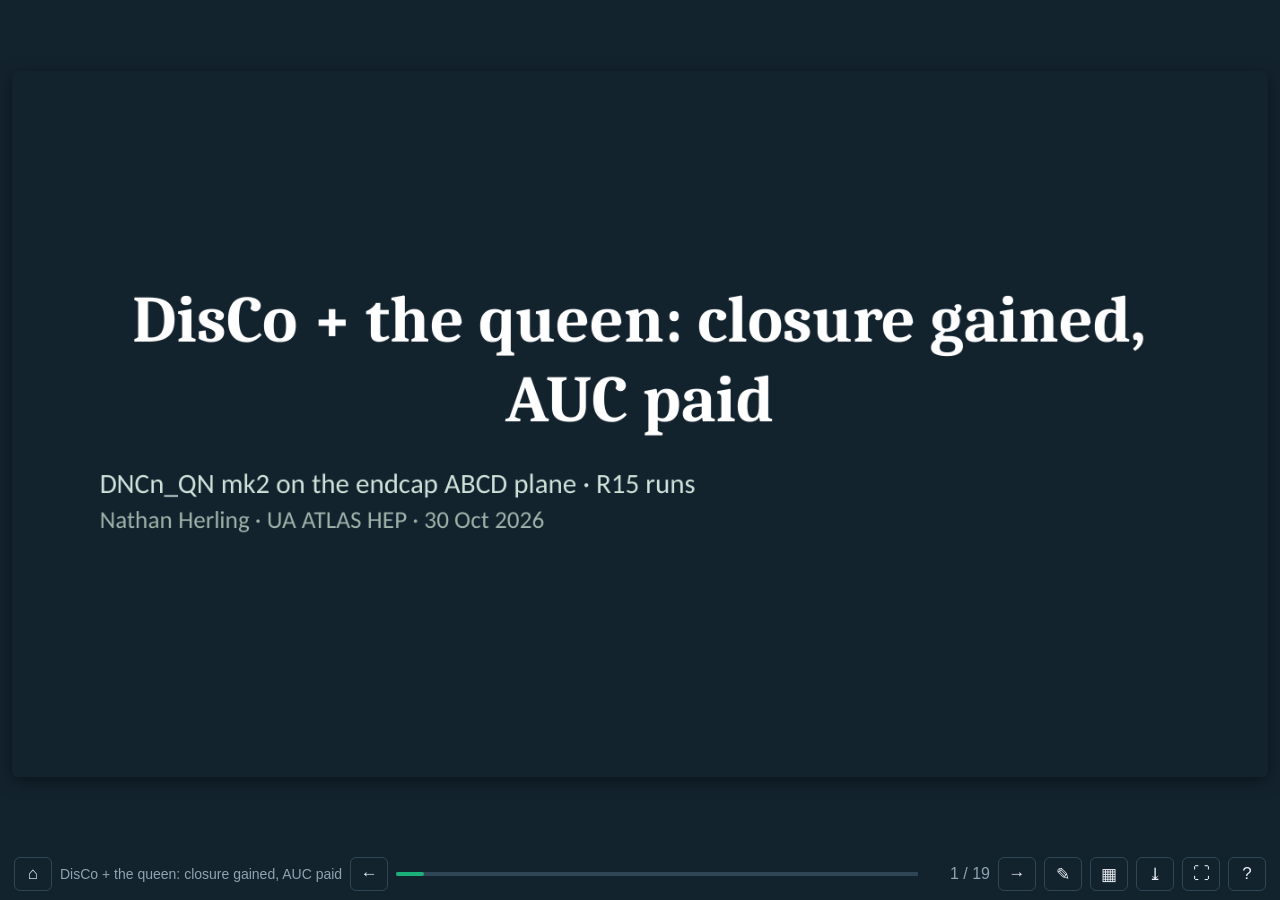
==== decks/2026-11-03_qn2-disco-vs-queen/index.html @ bc5aa0ad "innit commit" ====
<!DOCTYPE html>
<html lang="en">
<head>
<meta charset="utf-8">
<meta name="viewport" content="width=device-width, initial-scale=1">
<!-- Generated by tools/deck_tool.py from assets/templates/player.html. Edit the template, then run: python tools/deck_tool.py build -->
<title>DisCo + the queen: closure gained, AUC paid</title>
<meta name="description" content="The 30 Oct deck plus the 3 Nov update: shuffle nulls, pull width by cut range, two queens with two effects, and the ABCD plane health scorecard.">
<link rel="stylesheet" href="../../assets/player.css">
</head>
<body>
<div id="stage" aria-live="polite">
  <img id="slide" alt="">
</div>

<aside id="notes" hidden aria-label="Speaker notes">
  <div class="panel-head"><span id="notes-head">Notes</span><button class="x" data-close="notes" type="button" aria-label="Close notes">&#x2715;</button></div>
  <div id="notes-body"></div>
</aside>

<div id="overview" hidden></div>

<div id="downloads" class="pop" hidden role="menu" aria-label="Downloads"></div>

<div id="help" class="pop" hidden role="dialog" aria-label="Keyboard shortcuts">
  <div class="panel-head"><span>Keys</span><button class="x" data-close="help" type="button" aria-label="Close">&#x2715;</button></div>
  <table>
    <tr><td><kbd>&#8594;</kbd> <kbd>Space</kbd> <kbd>PgDn</kbd></td><td>next slide</td></tr>
    <tr><td><kbd>&#8592;</kbd> <kbd>PgUp</kbd></td><td>previous slide</td></tr>
    <tr><td><kbd>Home</kbd> <kbd>End</kbd></td><td>first / last slide</td></tr>
    <tr><td><kbd>G</kbd></td><td>overview grid</td></tr>
    <tr><td><kbd>N</kbd></td><td>speaker notes</td></tr>
    <tr><td><kbd>D</kbd></td><td>downloads (PDF, PPTX, HTML)</td></tr>
    <tr><td><kbd>F</kbd></td><td>full screen</td></tr>
    <tr><td><kbd>Esc</kbd></td><td>close panels</td></tr>
    <tr><td>#N in the URL</td><td>opens on slide N</td></tr>
  </table>
</div>

<nav id="bar">
  <a id="home" class="b" href="../../index.html" aria-label="All presentations" title="All presentations">&#8962;</a>
  <span id="deck-title"></span>
  <button id="prev" class="b" type="button" aria-label="Previous slide" title="Previous (&#8592;)">&#8592;</button>
  <div id="track" title="Click to jump"><div id="fill"></div></div>
  <span id="count">1 / 1</span>
  <button id="next" class="b" type="button" aria-label="Next slide" title="Next (&#8594;)">&#8594;</button>
  <button id="btn-notes" class="b" type="button" aria-label="Speaker notes" title="Notes (N)">&#9998;</button>
  <button id="btn-grid" class="b" type="button" aria-label="Overview" title="Overview (G)">&#9638;</button>
  <button id="btn-dl" class="b" type="button" aria-label="Download" title="Download (D)" aria-haspopup="menu">&#10515;</button>
  <button id="btn-full" class="b" type="button" aria-label="Full screen" title="Full screen (F)">&#x26F6;</button>
  <button id="btn-help" class="b" type="button" aria-label="Keyboard shortcuts" title="Keys (?)">?</button>
</nav>

<script src="deck.js"></script>
<script src="../../assets/player.js"></script>
</body>
</html>
---- assets/player.css ----
:root {
  --bg: #13232e; --panel: #1a2e3b; --line: #2e4656; --ink: #e9eef2; --muted: #8fa3b1; --accent: #1baf7a;
  --bar: 52px; --notes-w: 380px;
}
* { box-sizing: border-box; }
html, body { margin: 0; height: 100%; background: var(--bg); color: var(--ink); font-family: Calibri, "Segoe UI", Arial, sans-serif; overflow: hidden; }

#stage { position: fixed; inset: 0 0 var(--bar) 0; display: flex; align-items: center; justify-content: center; padding: 12px; transition: right .18s; }
#slide { max-width: 100%; max-height: 100%; border-radius: 6px; box-shadow: 0 4px 18px rgba(0,0,0,.45); background: #fff; cursor: pointer; user-select: none; }
body.notes-open #stage { right: var(--notes-w); }

/* bottom bar */
#bar { position: fixed; left: 0; right: 0; bottom: 0; height: var(--bar); display: flex; align-items: center; gap: 8px;
  padding: 0 14px; background: var(--bg); transition: opacity .25s; z-index: 5; }
.b { display: inline-flex; align-items: center; justify-content: center; background: transparent; color: var(--ink);
  border: 1px solid var(--line); border-radius: 6px; width: 38px; height: 34px; font-size: 17px; cursor: pointer;
  text-decoration: none; font-family: inherit; flex: none; }
.b:hover, .b:focus-visible { border-color: var(--accent); color: var(--accent); outline: none; }
.b.on { border-color: var(--accent); color: var(--accent); background: rgba(27,175,122,.1); }
#deck-title { max-width: 26vw; overflow: hidden; text-overflow: ellipsis; white-space: nowrap; color: var(--muted); font-size: 14px; }
#track { flex: 1; height: 14px; display: flex; align-items: center; cursor: pointer; min-width: 60px;
  background: linear-gradient(var(--line), var(--line)) center / 100% 4px no-repeat; border-radius: 2px; }
#fill { height: 4px; width: 0; background: var(--accent); border-radius: 2px; transition: width .2s; }
#count { min-width: 64px; text-align: right; color: var(--muted); font-variant-numeric: tabular-nums; }
body.fs.idle #bar { opacity: 0; }
body.fs.idle, body.fs.idle #slide { cursor: none; }

/* notes */
#notes { position: fixed; top: 0; right: 0; bottom: var(--bar); width: var(--notes-w); background: var(--panel);
  border-left: 1px solid var(--line); display: flex; flex-direction: column; z-index: 4; }
#notes[hidden] { display: none; }
.panel-head { display: flex; align-items: center; justify-content: space-between; padding: 12px 14px; border-bottom: 1px solid var(--line);
  font-size: 13px; letter-spacing: .6px; text-transform: uppercase; color: var(--muted); }
.x { background: none; border: 0; color: var(--muted); font-size: 15px; cursor: pointer; padding: 2px 6px; }
.x:hover { color: var(--accent); }
#notes-body { padding: 14px 16px 24px; overflow: auto; font-size: 15px; line-height: 1.5; }
#notes-body p { margin: 0 0 10px; }
#notes-body .data { margin-top: 14px; padding: 10px 12px; border-left: 3px solid var(--accent); background: rgba(27,175,122,.07);
  color: #c6d3dc; font-size: 13.5px; }
#notes-body .data b { display: block; color: var(--accent); font-size: 12px; letter-spacing: .6px; margin-bottom: 4px; }
#notes-body .none { color: var(--muted); font-style: italic; }

/* overview grid */
#overview { position: fixed; inset: 0 0 var(--bar) 0; overflow: auto; background: var(--bg); padding: 20px;
  display: grid; grid-template-columns: repeat(auto-fill, minmax(240px, 1fr)); gap: 14px; align-content: start; z-index: 6; }
#overview[hidden] { display: none; }
.thumb { position: relative; padding: 0; border: 2px solid transparent; border-radius: 6px; background: #0d1820; cursor: pointer; overflow: hidden; }
.thumb img { display: block; width: 100%; aspect-ratio: var(--ar, 16/9); object-fit: cover; background: #fff; }
.thumb span { position: absolute; left: 6px; bottom: 6px; background: rgba(19,35,46,.85); color: var(--ink); font-size: 12px; padding: 1px 7px; border-radius: 4px; }
.thumb:hover, .thumb:focus-visible { border-color: #3f6175; outline: none; }
.thumb.on { border-color: var(--accent); }

/* popovers */
.pop { position: fixed; right: 14px; bottom: calc(var(--bar) + 8px); background: var(--panel); border: 1px solid var(--line);
  border-radius: 8px; box-shadow: 0 8px 28px rgba(0,0,0,.5); z-index: 8; min-width: 280px; }
.pop[hidden] { display: none; }
#downloads a { display: flex; justify-content: space-between; gap: 18px; padding: 11px 16px; color: var(--ink); text-decoration: none; border-top: 1px solid var(--line); }
#downloads a:first-child { border-top: 0; }
#downloads a:hover, #downloads a:focus-visible { background: rgba(27,175,122,.1); color: var(--accent); outline: none; }
#downloads a small { color: var(--muted); }
#downloads .empty { padding: 12px 16px; color: var(--muted); }
#help table { border-collapse: collapse; margin: 6px 0 10px; font-size: 14px; }
#help td { padding: 5px 14px; }
#help td:first-child { white-space: nowrap; }
kbd { border: 1px solid var(--line); border-bottom-width: 2px; border-radius: 4px; padding: 0 5px; font: 12px/1.6 Consolas, monospace; color: var(--ink); }

@media (max-width: 760px) {
  :root { --notes-w: 100vw; }
  #bar { gap: 5px; padding: 0 8px; }
  #deck-title, #btn-help { display: none; }
  .b { width: 34px; }
  #count { min-width: 0; }
}
@media (max-width: 480px) {
  #track { display: none; }
  #count { flex: 1; text-align: center; }
  .b { width: 32px; height: 32px; font-size: 15px; }
}

/* print: one slide per page */
.print-slide { display: none; }
@media print {
  @page { size: landscape; margin: 0; }
  html, body { overflow: visible; height: auto; background: #fff; }
  #bar, #overview, #notes, .pop, #stage { display: none !important; }
  .print-slide { display: block; width: 100%; page-break-after: always; break-after: page; }
}
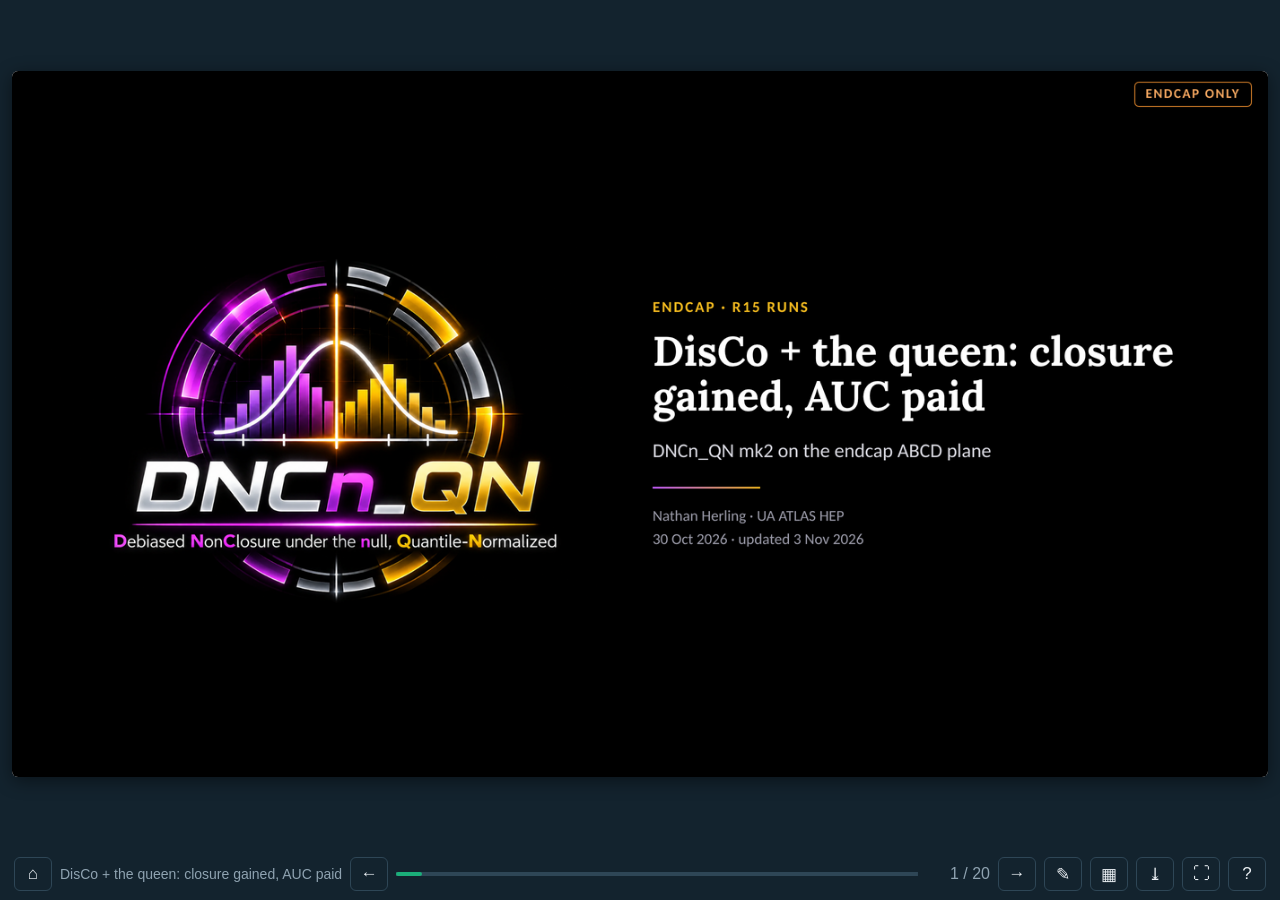
==== commit 7999e729: "Added icon" ====
--- a/decks/2026-11-03_qn2-disco-vs-queen/index.html
+++ b/decks/2026-11-03_qn2-disco-vs-queen/index.html
@@ -6,6 +6,8 @@
 <!-- Generated by tools/deck_tool.py from assets/templates/player.html. Edit the template, then run: python tools/deck_tool.py build -->
 <title>DisCo + the queen: closure gained, AUC paid</title>
 <meta name="description" content="The 30 Oct deck plus the 3 Nov update: shuffle nulls, pull width by cut range, two queens with two effects, and the ABCD plane health scorecard.">
+<link rel="icon" href="../../assets/icon/icon.svg" type="image/svg+xml">
+<link rel="icon" href="../../assets/icon/favicon-32.png" sizes="32x32" type="image/png">
 <link rel="stylesheet" href="../../assets/player.css">
 </head>
 <body>
